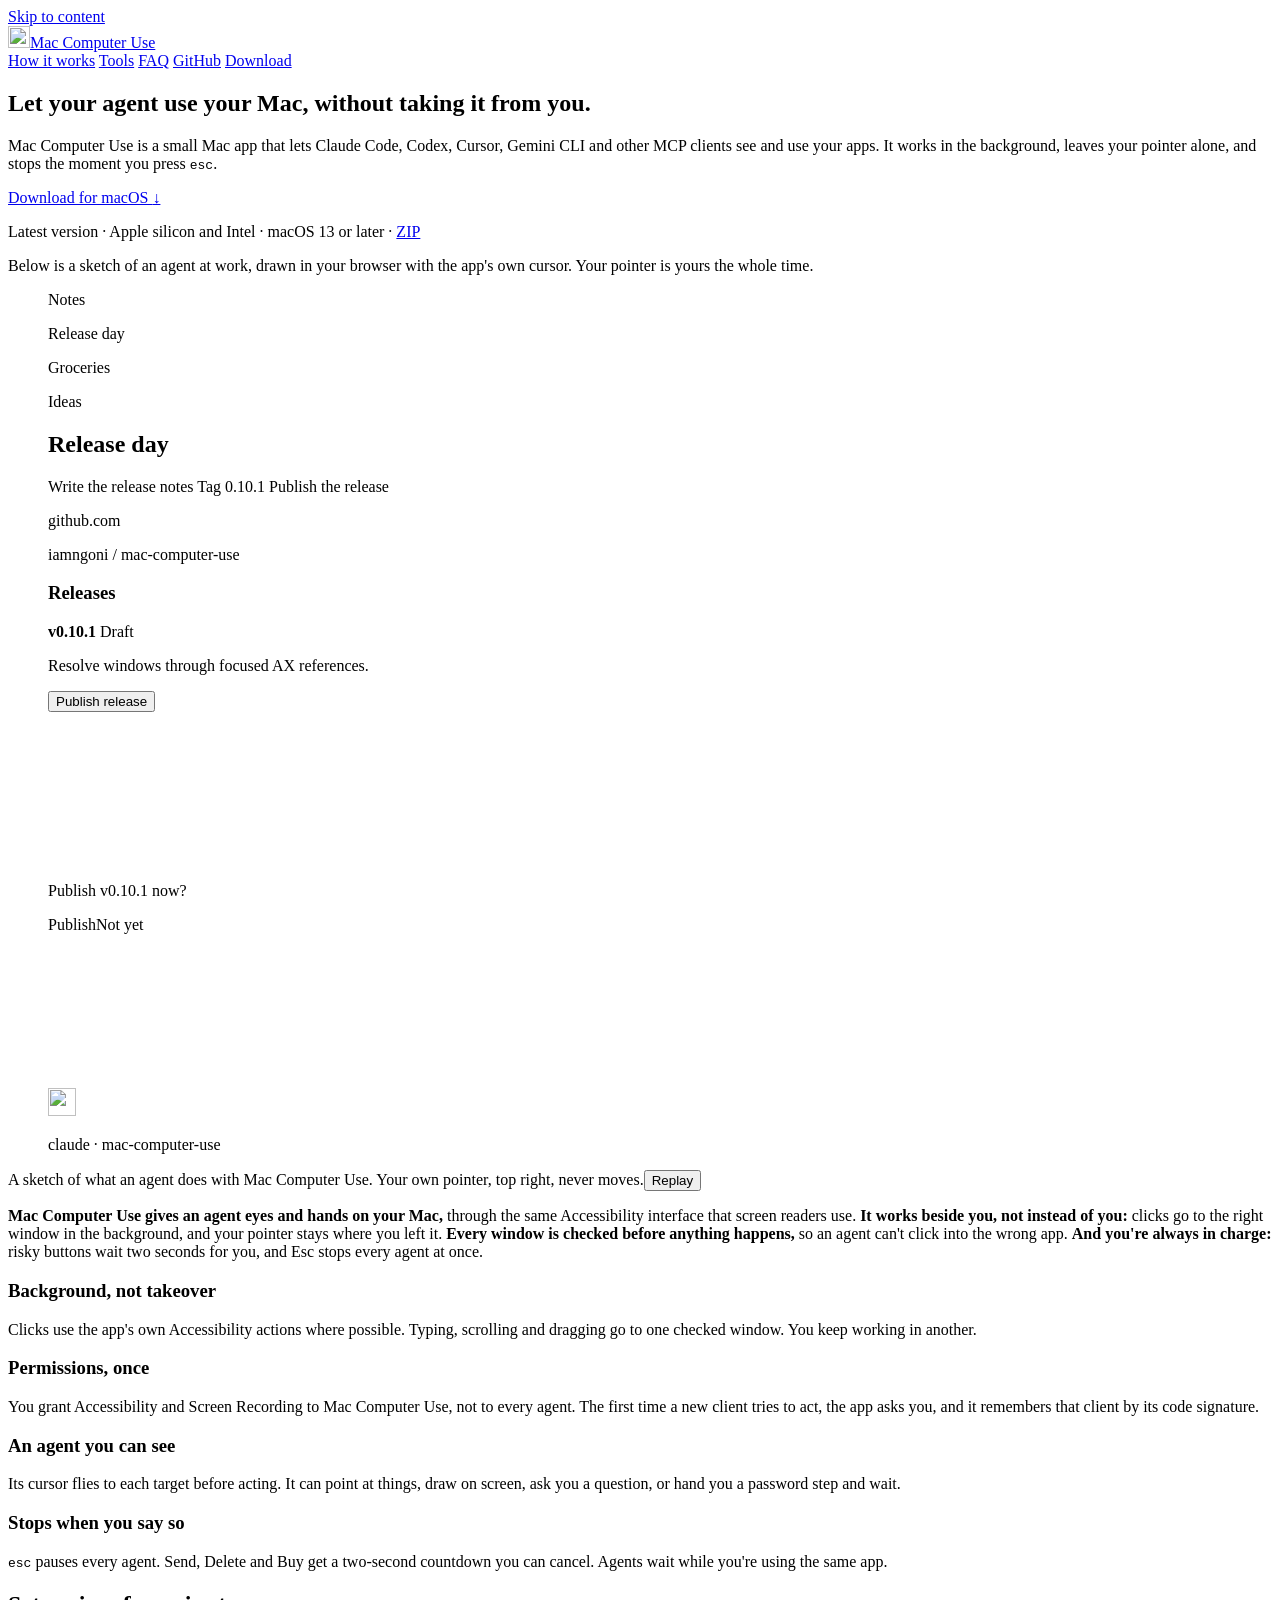
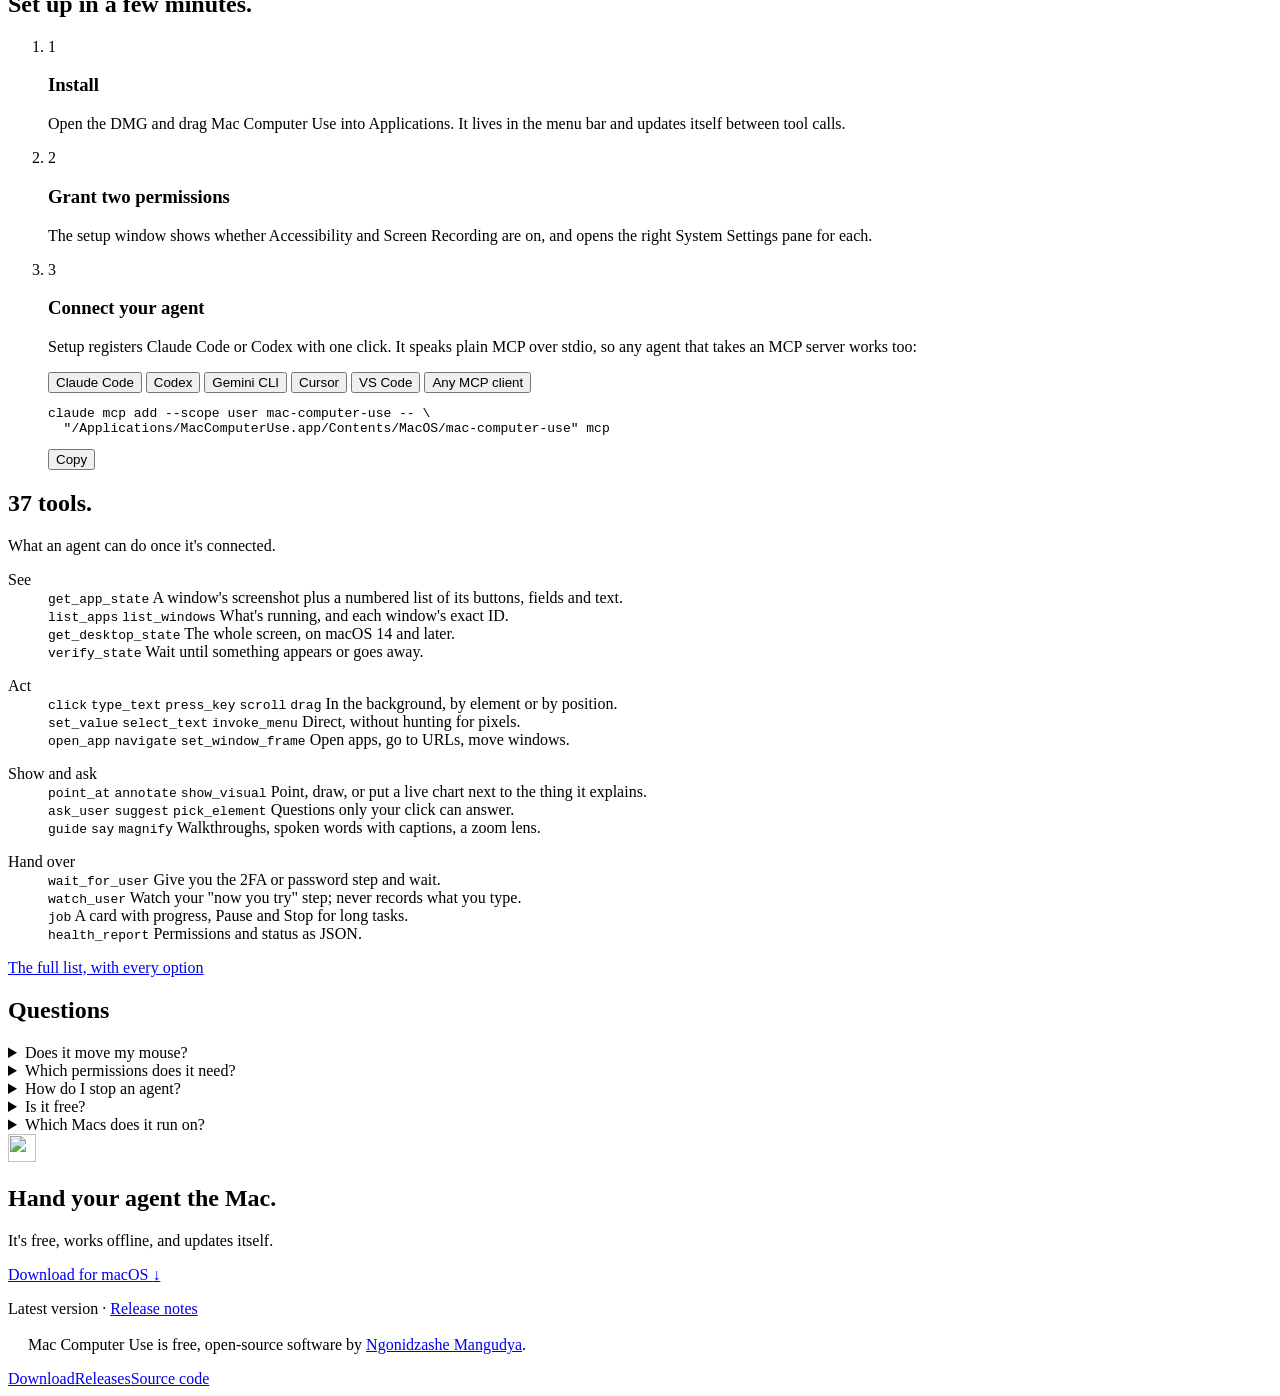
==== website/public/index.html @ 8c6a61af "feat: 🌐 Add mcu.iamngoni.dev website Static site on a Cloudflare Worker: /download redirects to the " ====
<!doctype html>
<html lang="en">
<head>
<meta charset="utf-8">
<meta name="viewport" content="width=device-width, initial-scale=1, viewport-fit=cover">
<title>Mac Computer Use — let AI agents use your Mac, safely</title>
<meta name="description" content="Mac Computer Use is a free, open-source macOS app that lets Claude Code, Codex, Cursor, Gemini CLI and other MCP clients see and use Mac apps in the background, without moving your pointer. Esc stops everything.">
<link rel="canonical" href="https://mcu.iamngoni.dev/">
<meta name="robots" content="index, follow, max-image-preview:large">
<meta name="author" content="Ngonidzashe Mangudya">
<meta name="color-scheme" content="light dark">
<meta name="theme-color" content="#f6f6f3" media="(prefers-color-scheme: light)">
<meta name="theme-color" content="#151618" media="(prefers-color-scheme: dark)">

<meta property="og:type" content="website">
<meta property="og:site_name" content="Mac Computer Use">
<meta property="og:url" content="https://mcu.iamngoni.dev/">
<meta property="og:title" content="Mac Computer Use">
<meta property="og:description" content="Let AI agents use your Mac without taking it from you. Free and open source.">
<meta property="og:image" content="https://mcu.iamngoni.dev/og.png">
<meta property="og:image:width" content="1200">
<meta property="og:image:height" content="630">
<meta property="og:image:alt" content="Mac Computer Use: the agent cursor working in a Mac window">
<meta name="twitter:card" content="summary_large_image">
<meta name="twitter:title" content="Mac Computer Use">
<meta name="twitter:description" content="Let AI agents use your Mac without taking it from you.">
<meta name="twitter:image" content="https://mcu.iamngoni.dev/og.png">

<link rel="icon" href="/favicon-32.png" sizes="32x32" type="image/png">
<link rel="apple-touch-icon" href="/apple-touch-icon.png">
<link rel="manifest" href="/site.webmanifest">
<link rel="preconnect" href="https://fonts.googleapis.com">
<link rel="preconnect" href="https://fonts.gstatic.com" crossorigin>
<link href="https://fonts.googleapis.com/css2?family=Instrument+Sans:wght@400..700&display=swap" rel="stylesheet">
<link rel="stylesheet" href="/styles.css">

<script type="application/ld+json">
{
  "@context": "https://schema.org",
  "@graph": [
    {
      "@type": "SoftwareApplication",
      "name": "Mac Computer Use",
      "url": "https://mcu.iamngoni.dev/",
      "downloadUrl": "https://mcu.iamngoni.dev/download",
      "applicationCategory": "DeveloperApplication",
      "operatingSystem": "macOS 13 or later",
      "description": "A native macOS app that lets AI agents see and use Mac apps over the Model Context Protocol (MCP).",
      "image": "https://mcu.iamngoni.dev/icon-512.png",
      "screenshot": "https://mcu.iamngoni.dev/og.png",
      "isAccessibleForFree": true,
      "offers": { "@type": "Offer", "price": "0", "priceCurrency": "USD" },
      "author": { "@type": "Person", "name": "Ngonidzashe Mangudya", "url": "https://github.com/iamngoni" },
      "codeRepository": "https://github.com/iamngoni/mac-computer-use"
    },
    {
      "@type": "FAQPage",
      "mainEntity": [
        { "@type": "Question", "name": "Does it move my mouse?", "acceptedAnswer": { "@type": "Answer", "text": "No. Clicks, scrolling and dragging go to a checked app and window without moving your pointer. The agent's cursor is drawn separately." } },
        { "@type": "Question", "name": "Which permissions does it need?", "acceptedAnswer": { "@type": "Answer", "text": "Accessibility and Screen Recording, granted once to Mac Computer Use. Claude Code, Codex, Cursor and other clients never need them; the app asks you once per client before it may act." } },
        { "@type": "Question", "name": "How do I stop an agent?", "acceptedAnswer": { "@type": "Answer", "text": "Press Esc. Every agent pauses until you resume from the menu bar. Quitting the app turns automation off." } },
        { "@type": "Question", "name": "Is it free?", "acceptedAnswer": { "@type": "Answer", "text": "Yes. It is open source with no account or login, and signed releases update themselves." } },
        { "@type": "Question", "name": "Which Macs does it run on?", "acceptedAnswer": { "@type": "Answer", "text": "macOS 13 Ventura or later, on Apple silicon and Intel. Whole-desktop capture needs macOS 14." } }
      ]
    }
  ]
}
</script>
</head>
<body>
<a class="skip" href="#main">Skip to content</a>

<header class="top page">
  <a class="brand" href="/"><img src="/icon-512.png" alt="" width="22" height="22">Mac Computer Use</a>
  <nav aria-label="Primary">
    <a href="#how">How it works</a>
    <a href="#tools">Tools</a>
    <a href="#faq">FAQ</a>
    <a href="https://github.com/iamngoni/mac-computer-use" rel="noopener">GitHub</a>
    <a href="/download" class="nav-dl">Download</a>
  </nav>
</header>

<main id="main">
  <section class="hero page">
    <div class="hero-text">
      <h1>Let your agent use your Mac, without taking it from&nbsp;you.</h1>
      <p class="lede">Mac Computer Use is a small Mac app that lets Claude Code, Codex, Cursor, Gemini CLI and other MCP clients see and use your apps. It works in the background, leaves your pointer alone, and stops the moment you press <kbd>esc</kbd>.</p>
      <div class="dl">
        <a class="btn" href="/download">Download for macOS <span aria-hidden="true">↓</span></a>
        <p class="dl-meta"><span data-version>Latest version</span> · Apple silicon and Intel · macOS 13 or later<span data-size></span> · <a class="ink" href="/download/zip">ZIP</a></p>
      </div>
    </div>
    <p class="aside">Below is a sketch of an agent at work, drawn in your browser with the app's own cursor. Your pointer is yours the whole time.</p>
  </section>

  <section class="page" aria-label="Demo">
    <figure class="sketch" id="sketch">
      <div class="desk" id="desk">
        <div class="win notes" id="notes">
          <div class="bar"><i></i><i></i><i></i><span>Notes</span></div>
          <div class="notes-in">
            <aside>
              <p class="sel">Release day</p>
              <p>Groceries</p>
              <p>Ideas</p>
            </aside>
            <article>
              <h2>Release day</h2>
              <label class="task"><span class="box" id="t1"></span>Write the release notes</label>
              <label class="task"><span class="box" id="t2"></span>Tag 0.10.1</label>
              <label class="task"><span class="box" id="t3"></span>Publish the release</label>
              <p class="typed"><span id="typed"></span><i class="caret"></i></p>
            </article>
          </div>
        </div>
        <div class="win web" id="web">
          <div class="bar"><i></i><i></i><i></i><span class="url" id="url">github.com</span></div>
          <div class="web-in">
            <p class="crumbs">iamngoni / mac-computer-use</p>
            <h3>Releases</h3>
            <div class="rel">
              <p><b>v0.10.1</b> <span class="draft" id="draft">Draft</span></p>
              <p class="muted">Resolve windows through focused AX references.</p>
              <button type="button" class="publish" id="publish" tabindex="-1">Publish release</button>
            </div>
          </div>
        </div>
        <svg class="ink-layer" id="inkLayer" aria-hidden="true"><path id="inkPath"/></svg>
        <div class="bubble" id="bubble"></div>
        <div class="ask" id="ask"><p>Publish v0.10.1 now?</p><div><span class="chip yes" id="askYes">Publish</span><span class="chip">Not yet</span></div></div>
        <div class="you" id="you" aria-hidden="true"></div>
        <canvas class="trail" id="trail" aria-hidden="true"></canvas>
        <div class="ring" id="ring"></div>
        <img class="agent" id="agent" src="/cursor.png" alt="" width="28" height="28">
      </div>
      <div class="log" aria-hidden="true">
        <p class="log-head">claude · mac-computer-use</p>
        <ol id="log"></ol>
      </div>
    </figure>
    <figcaption class="cap"><span>A sketch of what an agent does with Mac Computer Use. Your own pointer, top right, never moves.</span><button type="button" class="replay" id="replay">Replay</button></figcaption>
  </section>

  <section class="page statement">
    <p><b>Mac Computer Use gives an agent eyes and hands on your Mac,</b> through the same Accessibility interface that screen readers use. <b>It works beside you, not instead of you:</b> clicks go to the right window in the background, and your pointer stays where you left it. <b>Every window is checked before anything happens,</b> so an agent can't click into the wrong app. <b>And you're always in charge:</b> risky buttons wait two seconds for you, and Esc stops every agent at once.</p>
  </section>

  <section class="page points" id="how">
    <article>
      <h3>Background, not takeover</h3>
      <p>Clicks use the app's own Accessibility actions where possible. Typing, scrolling and dragging go to one checked window. You keep working in another.</p>
    </article>
    <article>
      <h3>Permissions, once</h3>
      <p>You grant Accessibility and Screen Recording to Mac Computer Use, not to every agent. The first time a new client tries to act, the app asks you, and it remembers that client by its code signature.</p>
    </article>
    <article>
      <h3>An agent you can see</h3>
      <p>Its cursor flies to each target before acting. It can point at things, draw on screen, ask you a question, or hand you a password step and wait.</p>
    </article>
    <article>
      <h3>Stops when you say so</h3>
      <p><kbd>esc</kbd> pauses every agent. Send, Delete and Buy get a two-second countdown you can cancel. Agents wait while you're using the same app.</p>
    </article>
  </section>

  <section class="page setup">
    <h2>Set up in a few minutes.</h2>
    <ol class="steps">
      <li><span class="n">1</span><div><h3>Install</h3><p>Open the DMG and drag Mac Computer Use into Applications. It lives in the menu bar and updates itself between tool calls.</p></div></li>
      <li><span class="n">2</span><div><h3>Grant two permissions</h3><p>The setup window shows whether Accessibility and Screen Recording are on, and opens the right System Settings pane for each.</p></div></li>
      <li><span class="n">3</span><div><h3>Connect your agent</h3><p>Setup registers Claude Code or Codex with one click. It speaks plain MCP over stdio, so any agent that takes an MCP server works too:</p>
        <div class="agents" role="tablist" aria-label="Agent">
        <button type="button" role="tab" id="tab-claude" aria-controls="pane-claude" aria-selected="true">Claude Code</button>
        <button type="button" role="tab" id="tab-codex" aria-controls="pane-codex" aria-selected="false" tabindex="-1">Codex</button>
        <button type="button" role="tab" id="tab-gemini" aria-controls="pane-gemini" aria-selected="false" tabindex="-1">Gemini CLI</button>
        <button type="button" role="tab" id="tab-cursor" aria-controls="pane-cursor" aria-selected="false" tabindex="-1">Cursor</button>
        <button type="button" role="tab" id="tab-vscode" aria-controls="pane-vscode" aria-selected="false" tabindex="-1">VS Code</button>
        <button type="button" role="tab" id="tab-other" aria-controls="pane-other" aria-selected="false" tabindex="-1">Any MCP client</button>
        </div>
        <div class="pane" role="tabpanel" id="pane-claude" aria-labelledby="tab-claude"><div class="code"><pre><code>claude mcp add --scope user mac-computer-use -- \
  "/Applications/MacComputerUse.app/Contents/MacOS/mac-computer-use" mcp</code></pre><button type="button" class="copy" data-copy="claude mcp add --scope user mac-computer-use -- &quot;/Applications/MacComputerUse.app/Contents/MacOS/mac-computer-use&quot; mcp">Copy</button></div></div>
        <div class="pane" role="tabpanel" id="pane-codex" aria-labelledby="tab-codex" hidden><div class="code"><pre><code>codex mcp add mac-computer-use -- \
  "/Applications/MacComputerUse.app/Contents/MacOS/mac-computer-use" mcp</code></pre><button type="button" class="copy" data-copy="codex mcp add mac-computer-use -- &quot;/Applications/MacComputerUse.app/Contents/MacOS/mac-computer-use&quot; mcp">Copy</button></div></div>
        <div class="pane" role="tabpanel" id="pane-gemini" aria-labelledby="tab-gemini" hidden><div class="code"><pre><code>gemini mcp add --scope user mac-computer-use \
  "/Applications/MacComputerUse.app/Contents/MacOS/mac-computer-use" mcp</code></pre><button type="button" class="copy" data-copy="gemini mcp add --scope user mac-computer-use &quot;/Applications/MacComputerUse.app/Contents/MacOS/mac-computer-use&quot; mcp">Copy</button></div></div>
        <div class="pane" role="tabpanel" id="pane-cursor" aria-labelledby="tab-cursor" hidden><p class="pane-note">Add to <code>~/.cursor/mcp.json</code>, then turn it on under Settings → MCP.</p><div class="code"><pre><code>{
  "mcpServers": {
    "mac-computer-use": {
      "command": "/Applications/MacComputerUse.app/Contents/MacOS/mac-computer-use",
      "args": ["mcp"]
    }
  }
}</code></pre><button type="button" class="copy" data-copy="{
  &quot;mcpServers&quot;: {
    &quot;mac-computer-use&quot;: {
      &quot;command&quot;: &quot;/Applications/MacComputerUse.app/Contents/MacOS/mac-computer-use&quot;,
      &quot;args&quot;: [&quot;mcp&quot;]
    }
  }
}">Copy</button></div></div>
        <div class="pane" role="tabpanel" id="pane-vscode" aria-labelledby="tab-vscode" hidden><p class="pane-note">Then use it from Copilot Chat in agent mode.</p><div class="code"><pre><code>code --add-mcp '{"name":"mac-computer-use","command":"/Applications/MacComputerUse.app/Contents/MacOS/mac-computer-use","args":["mcp"]}'</code></pre><button type="button" class="copy" data-copy="code --add-mcp &#x27;{&quot;name&quot;:&quot;mac-computer-use&quot;,&quot;command&quot;:&quot;/Applications/MacComputerUse.app/Contents/MacOS/mac-computer-use&quot;,&quot;args&quot;:[&quot;mcp&quot;]}&#x27;">Copy</button></div></div>
        <div class="pane" role="tabpanel" id="pane-other" aria-labelledby="tab-other" hidden><p class="pane-note">Claude Desktop, Windsurf, Zed, Cline and other clients take this stdio server config.</p><div class="code"><pre><code>{
  "mcpServers": {
    "mac-computer-use": {
      "command": "/Applications/MacComputerUse.app/Contents/MacOS/mac-computer-use",
      "args": ["mcp"]
    }
  }
}</code></pre><button type="button" class="copy" data-copy="{
  &quot;mcpServers&quot;: {
    &quot;mac-computer-use&quot;: {
      &quot;command&quot;: &quot;/Applications/MacComputerUse.app/Contents/MacOS/mac-computer-use&quot;,
      &quot;args&quot;: [&quot;mcp&quot;]
    }
  }
}">Copy</button></div></div>
      </div></li>
    </ol>
  </section>

  <section class="page tools" id="tools">
    <h2>37 tools.</h2>
    <p class="sub">What an agent can do once it's connected.</p>
    <div class="tool-cols">
      <dl>
        <dt>See</dt>
        <dd><code>get_app_state</code> A window's screenshot plus a numbered list of its buttons, fields and text.</dd>
        <dd><code>list_apps</code> <code>list_windows</code> What's running, and each window's exact ID.</dd>
        <dd><code>get_desktop_state</code> The whole screen, on macOS 14 and later.</dd>
        <dd><code>verify_state</code> Wait until something appears or goes away.</dd>
      </dl>
      <dl>
        <dt>Act</dt>
        <dd><code>click</code> <code>type_text</code> <code>press_key</code> <code>scroll</code> <code>drag</code> In the background, by element or by position.</dd>
        <dd><code>set_value</code> <code>select_text</code> <code>invoke_menu</code> Direct, without hunting for pixels.</dd>
        <dd><code>open_app</code> <code>navigate</code> <code>set_window_frame</code> Open apps, go to URLs, move windows.</dd>
      </dl>
      <dl>
        <dt>Show and ask</dt>
        <dd><code>point_at</code> <code>annotate</code> <code>show_visual</code> Point, draw, or put a live chart next to the thing it explains.</dd>
        <dd><code>ask_user</code> <code>suggest</code> <code>pick_element</code> Questions only your click can answer.</dd>
        <dd><code>guide</code> <code>say</code> <code>magnify</code> Walkthroughs, spoken words with captions, a zoom lens.</dd>
      </dl>
      <dl>
        <dt>Hand over</dt>
        <dd><code>wait_for_user</code> Give you the 2FA or password step and wait.</dd>
        <dd><code>watch_user</code> Watch your "now you try" step; never records what you type.</dd>
        <dd><code>job</code> A card with progress, Pause and Stop for long tasks.</dd>
        <dd><code>health_report</code> Permissions and status as JSON.</dd>
      </dl>
    </div>
    <p class="sub"><a class="ink" href="https://github.com/iamngoni/mac-computer-use#tools" rel="noopener">The full list, with every option</a></p>
  </section>

  <section class="page faq" id="faq">
    <h2>Questions</h2>
    <details><summary>Does it move my mouse?</summary><p>No. Clicks, scrolling and dragging go to a checked app and window without moving your pointer. The agent's cursor is drawn separately. Agents can control the whole desktop only when they ask for it explicitly with <code>allow_global_input</code>.</p></details>
    <details><summary>Which permissions does it need?</summary><p>Accessibility and Screen Recording, granted once to Mac Computer Use. Claude Code, Codex, Cursor and other clients never need them. The app asks you once per client before it may act.</p></details>
    <details><summary>How do I stop an agent?</summary><p>Press <kbd>esc</kbd>. Every agent pauses until you resume from the menu bar, and the interrupted action reports that you stopped it. Quitting the app turns automation off.</p></details>
    <details><summary>Is it free?</summary><p>Yes. It's open source, needs no account, and signed releases update themselves.</p></details>
    <details><summary>Which Macs does it run on?</summary><p>macOS 13 Ventura or later, on Apple silicon and Intel. Whole-desktop capture needs macOS 14.</p></details>
  </section>

  <section class="page end">
    <img src="/cursor.png" alt="" width="28" height="28">
    <h2>Hand your agent the Mac.</h2>
    <p>It's free, works offline, and updates itself.</p>
    <div class="dl">
      <a class="btn" href="/download">Download for macOS <span aria-hidden="true">↓</span></a>
      <p class="dl-meta"><span data-version>Latest version</span> · <a class="ink" data-notes href="https://github.com/iamngoni/mac-computer-use/releases">Release notes</a></p>
    </div>
  </section>
</main>

<footer class="foot page">
  <p><img src="/icon-512.png" alt="" width="16" height="16"> Mac Computer Use is free, open-source software by <a class="ink" href="https://github.com/iamngoni" rel="noopener">Ngonidzashe Mangudya</a>.</p>
  <nav aria-label="Footer"><a href="/download">Download</a><a href="https://github.com/iamngoni/mac-computer-use/releases" rel="noopener">Releases</a><a href="https://github.com/iamngoni/mac-computer-use" rel="noopener">Source code</a></nav>
</footer>

<script src="/app.js" defer></script>
</body>
</html>
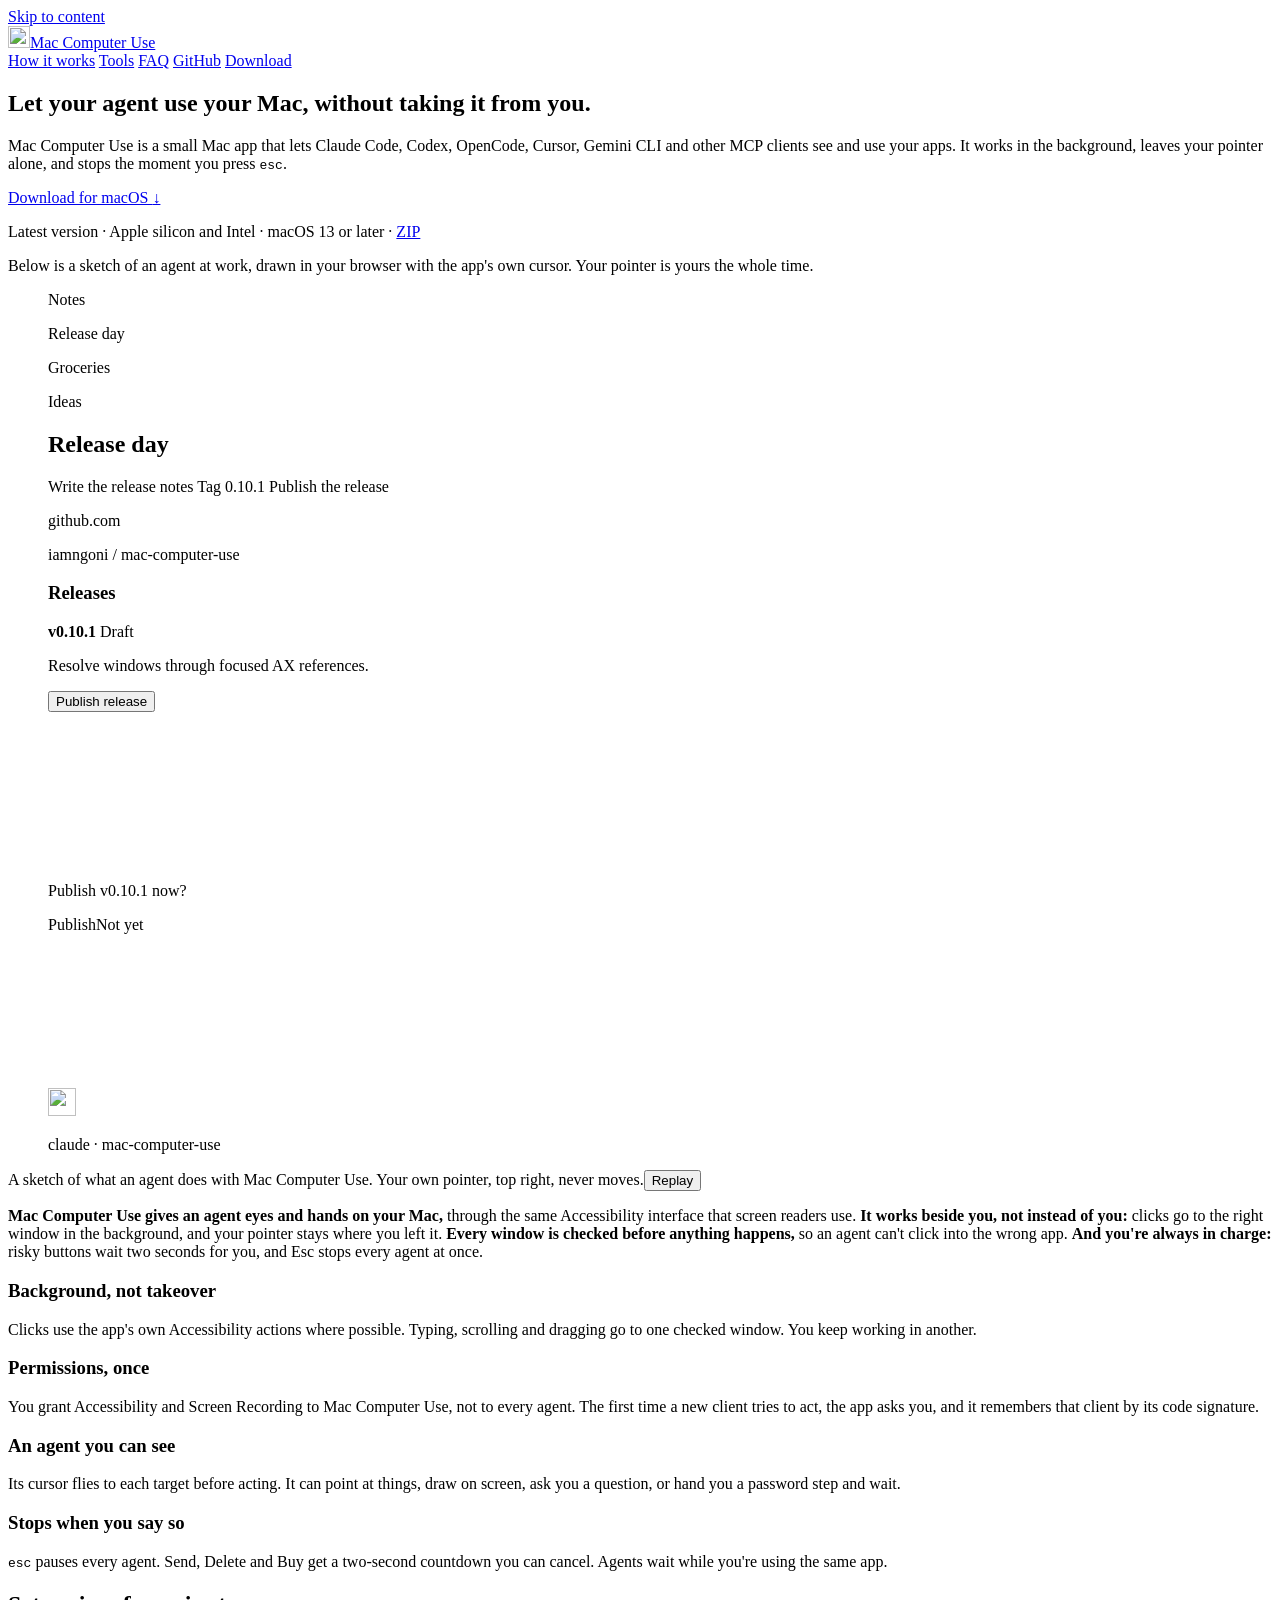
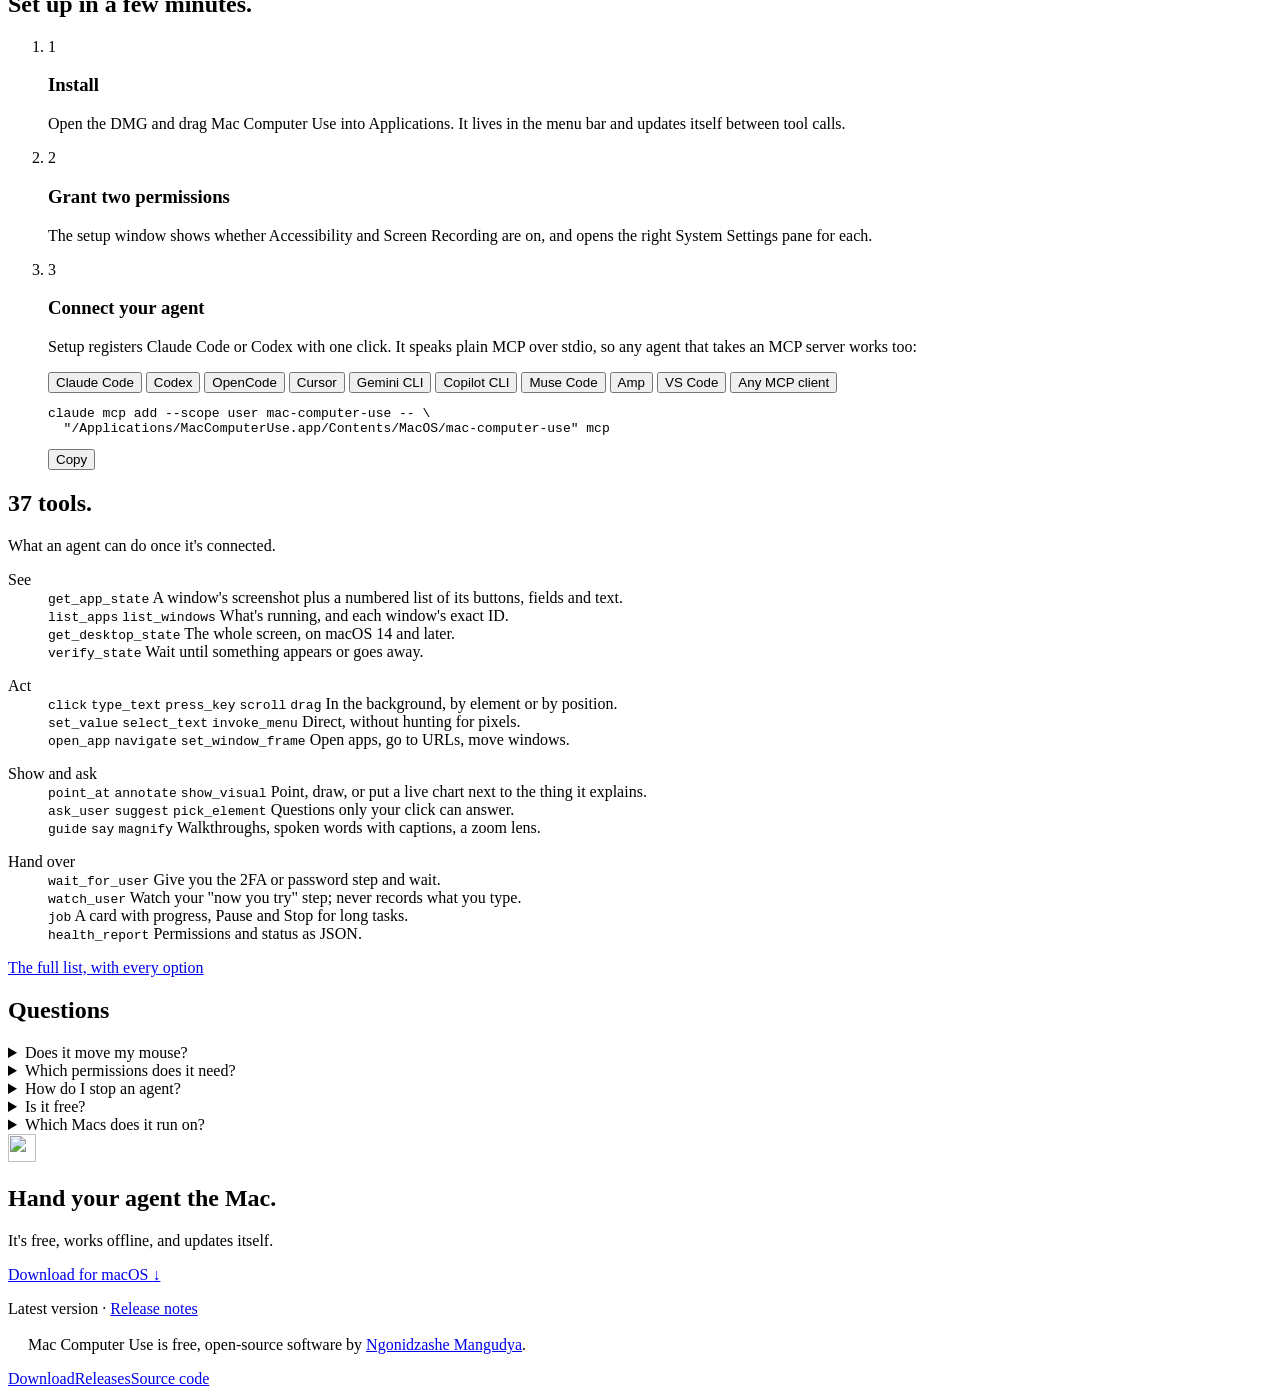
==== commit d5d1eee3: "feat: 🤖 Add OpenCode, Muse Code, Copilot CLI and Amp install tabs" ====
--- a/website/public/index.html
+++ b/website/public/index.html
@@ -4,7 +4,7 @@
 <meta charset="utf-8">
 <meta name="viewport" content="width=device-width, initial-scale=1, viewport-fit=cover">
 <title>Mac Computer Use — let AI agents use your Mac, safely</title>
-<meta name="description" content="Mac Computer Use is a free, open-source macOS app that lets Claude Code, Codex, Cursor, Gemini CLI and other MCP clients see and use Mac apps in the background, without moving your pointer. Esc stops everything.">
+<meta name="description" content="Mac Computer Use is a free, open-source macOS app that lets Claude Code, Codex, OpenCode, Cursor, Gemini CLI and other MCP clients see and use Mac apps in the background, without moving your pointer. Esc stops everything.">
 <link rel="canonical" href="https://mcu.iamngoni.dev/">
 <meta name="robots" content="index, follow, max-image-preview:large">
 <meta name="author" content="Ngonidzashe Mangudya">
@@ -85,7 +85,7 @@
   <section class="hero page">
     <div class="hero-text">
       <h1>Let your agent use your Mac, without taking it from&nbsp;you.</h1>
-      <p class="lede">Mac Computer Use is a small Mac app that lets Claude Code, Codex, Cursor, Gemini CLI and other MCP clients see and use your apps. It works in the background, leaves your pointer alone, and stops the moment you press <kbd>esc</kbd>.</p>
+      <p class="lede">Mac Computer Use is a small Mac app that lets Claude Code, Codex, OpenCode, Cursor, Gemini CLI and other MCP clients see and use your apps. It works in the background, leaves your pointer alone, and stops the moment you press <kbd>esc</kbd>.</p>
       <div class="dl">
         <a class="btn" href="/download">Download for macOS <span aria-hidden="true">↓</span></a>
         <p class="dl-meta"><span data-version>Latest version</span> · Apple silicon and Intel · macOS 13 or later<span data-size></span> · <a class="ink" href="/download/zip">ZIP</a></p>
@@ -174,8 +174,12 @@
         <div class="agents" role="tablist" aria-label="Agent">
         <button type="button" role="tab" id="tab-claude" aria-controls="pane-claude" aria-selected="true">Claude Code</button>
         <button type="button" role="tab" id="tab-codex" aria-controls="pane-codex" aria-selected="false" tabindex="-1">Codex</button>
+        <button type="button" role="tab" id="tab-opencode" aria-controls="pane-opencode" aria-selected="false" tabindex="-1">OpenCode</button>
+        <button type="button" role="tab" id="tab-cursor" aria-controls="pane-cursor" aria-selected="false" tabindex="-1">Cursor</button>
         <button type="button" role="tab" id="tab-gemini" aria-controls="pane-gemini" aria-selected="false" tabindex="-1">Gemini CLI</button>
-        <button type="button" role="tab" id="tab-cursor" aria-controls="pane-cursor" aria-selected="false" tabindex="-1">Cursor</button>
+        <button type="button" role="tab" id="tab-copilot" aria-controls="pane-copilot" aria-selected="false" tabindex="-1">Copilot CLI</button>
+        <button type="button" role="tab" id="tab-muse" aria-controls="pane-muse" aria-selected="false" tabindex="-1">Muse Code</button>
+        <button type="button" role="tab" id="tab-amp" aria-controls="pane-amp" aria-selected="false" tabindex="-1">Amp</button>
         <button type="button" role="tab" id="tab-vscode" aria-controls="pane-vscode" aria-selected="false" tabindex="-1">VS Code</button>
         <button type="button" role="tab" id="tab-other" aria-controls="pane-other" aria-selected="false" tabindex="-1">Any MCP client</button>
         </div>
@@ -183,8 +187,25 @@
   "/Applications/MacComputerUse.app/Contents/MacOS/mac-computer-use" mcp</code></pre><button type="button" class="copy" data-copy="claude mcp add --scope user mac-computer-use -- &quot;/Applications/MacComputerUse.app/Contents/MacOS/mac-computer-use&quot; mcp">Copy</button></div></div>
         <div class="pane" role="tabpanel" id="pane-codex" aria-labelledby="tab-codex" hidden><div class="code"><pre><code>codex mcp add mac-computer-use -- \
   "/Applications/MacComputerUse.app/Contents/MacOS/mac-computer-use" mcp</code></pre><button type="button" class="copy" data-copy="codex mcp add mac-computer-use -- &quot;/Applications/MacComputerUse.app/Contents/MacOS/mac-computer-use&quot; mcp">Copy</button></div></div>
-        <div class="pane" role="tabpanel" id="pane-gemini" aria-labelledby="tab-gemini" hidden><div class="code"><pre><code>gemini mcp add --scope user mac-computer-use \
-  "/Applications/MacComputerUse.app/Contents/MacOS/mac-computer-use" mcp</code></pre><button type="button" class="copy" data-copy="gemini mcp add --scope user mac-computer-use &quot;/Applications/MacComputerUse.app/Contents/MacOS/mac-computer-use&quot; mcp">Copy</button></div></div>
+        <div class="pane" role="tabpanel" id="pane-opencode" aria-labelledby="tab-opencode" hidden><p class="pane-note">Add to <code>~/.config/opencode/opencode.json</code>, or run <code>opencode mcp add</code> and pick a local server.</p><div class="code"><pre><code>{
+  "$schema": "https://opencode.ai/config.json",
+  "mcp": {
+    "mac-computer-use": {
+      "type": "local",
+      "command": ["/Applications/MacComputerUse.app/Contents/MacOS/mac-computer-use", "mcp"],
+      "enabled": true
+    }
+  }
+}</code></pre><button type="button" class="copy" data-copy="{
+  &quot;$schema&quot;: &quot;https://opencode.ai/config.json&quot;,
+  &quot;mcp&quot;: {
+    &quot;mac-computer-use&quot;: {
+      &quot;type&quot;: &quot;local&quot;,
+      &quot;command&quot;: [&quot;/Applications/MacComputerUse.app/Contents/MacOS/mac-computer-use&quot;, &quot;mcp&quot;],
+      &quot;enabled&quot;: true
+    }
+  }
+}">Copy</button></div></div>
         <div class="pane" role="tabpanel" id="pane-cursor" aria-labelledby="tab-cursor" hidden><p class="pane-note">Add to <code>~/.cursor/mcp.json</code>, then turn it on under Settings → MCP.</p><div class="code"><pre><code>{
   "mcpServers": {
     "mac-computer-use": {
@@ -200,8 +221,16 @@
     }
   }
 }">Copy</button></div></div>
+        <div class="pane" role="tabpanel" id="pane-gemini" aria-labelledby="tab-gemini" hidden><div class="code"><pre><code>gemini mcp add --scope user mac-computer-use \
+  "/Applications/MacComputerUse.app/Contents/MacOS/mac-computer-use" mcp</code></pre><button type="button" class="copy" data-copy="gemini mcp add --scope user mac-computer-use &quot;/Applications/MacComputerUse.app/Contents/MacOS/mac-computer-use&quot; mcp">Copy</button></div></div>
+        <div class="pane" role="tabpanel" id="pane-copilot" aria-labelledby="tab-copilot" hidden><div class="code"><pre><code>copilot mcp add mac-computer-use -- \
+  "/Applications/MacComputerUse.app/Contents/MacOS/mac-computer-use" mcp</code></pre><button type="button" class="copy" data-copy="copilot mcp add mac-computer-use -- &quot;/Applications/MacComputerUse.app/Contents/MacOS/mac-computer-use&quot; mcp">Copy</button></div></div>
+        <div class="pane" role="tabpanel" id="pane-muse" aria-labelledby="tab-muse" hidden><div class="code"><pre><code>muse mcp add mac-computer-use --user -- \
+  "/Applications/MacComputerUse.app/Contents/MacOS/mac-computer-use" mcp</code></pre><button type="button" class="copy" data-copy="muse mcp add mac-computer-use --user -- &quot;/Applications/MacComputerUse.app/Contents/MacOS/mac-computer-use&quot; mcp">Copy</button></div></div>
+        <div class="pane" role="tabpanel" id="pane-amp" aria-labelledby="tab-amp" hidden><div class="code"><pre><code>amp mcp add mac-computer-use -- \
+  "/Applications/MacComputerUse.app/Contents/MacOS/mac-computer-use" mcp</code></pre><button type="button" class="copy" data-copy="amp mcp add mac-computer-use -- &quot;/Applications/MacComputerUse.app/Contents/MacOS/mac-computer-use&quot; mcp">Copy</button></div></div>
         <div class="pane" role="tabpanel" id="pane-vscode" aria-labelledby="tab-vscode" hidden><p class="pane-note">Then use it from Copilot Chat in agent mode.</p><div class="code"><pre><code>code --add-mcp '{"name":"mac-computer-use","command":"/Applications/MacComputerUse.app/Contents/MacOS/mac-computer-use","args":["mcp"]}'</code></pre><button type="button" class="copy" data-copy="code --add-mcp &#x27;{&quot;name&quot;:&quot;mac-computer-use&quot;,&quot;command&quot;:&quot;/Applications/MacComputerUse.app/Contents/MacOS/mac-computer-use&quot;,&quot;args&quot;:[&quot;mcp&quot;]}&#x27;">Copy</button></div></div>
-        <div class="pane" role="tabpanel" id="pane-other" aria-labelledby="tab-other" hidden><p class="pane-note">Claude Desktop, Windsurf, Zed, Cline and other clients take this stdio server config.</p><div class="code"><pre><code>{
+        <div class="pane" role="tabpanel" id="pane-other" aria-labelledby="tab-other" hidden><p class="pane-note">Claude Desktop, Windsurf, Zed, Cline, Kiro, Goose and other clients take this stdio server config.</p><div class="code"><pre><code>{
   "mcpServers": {
     "mac-computer-use": {
       "command": "/Applications/MacComputerUse.app/Contents/MacOS/mac-computer-use",
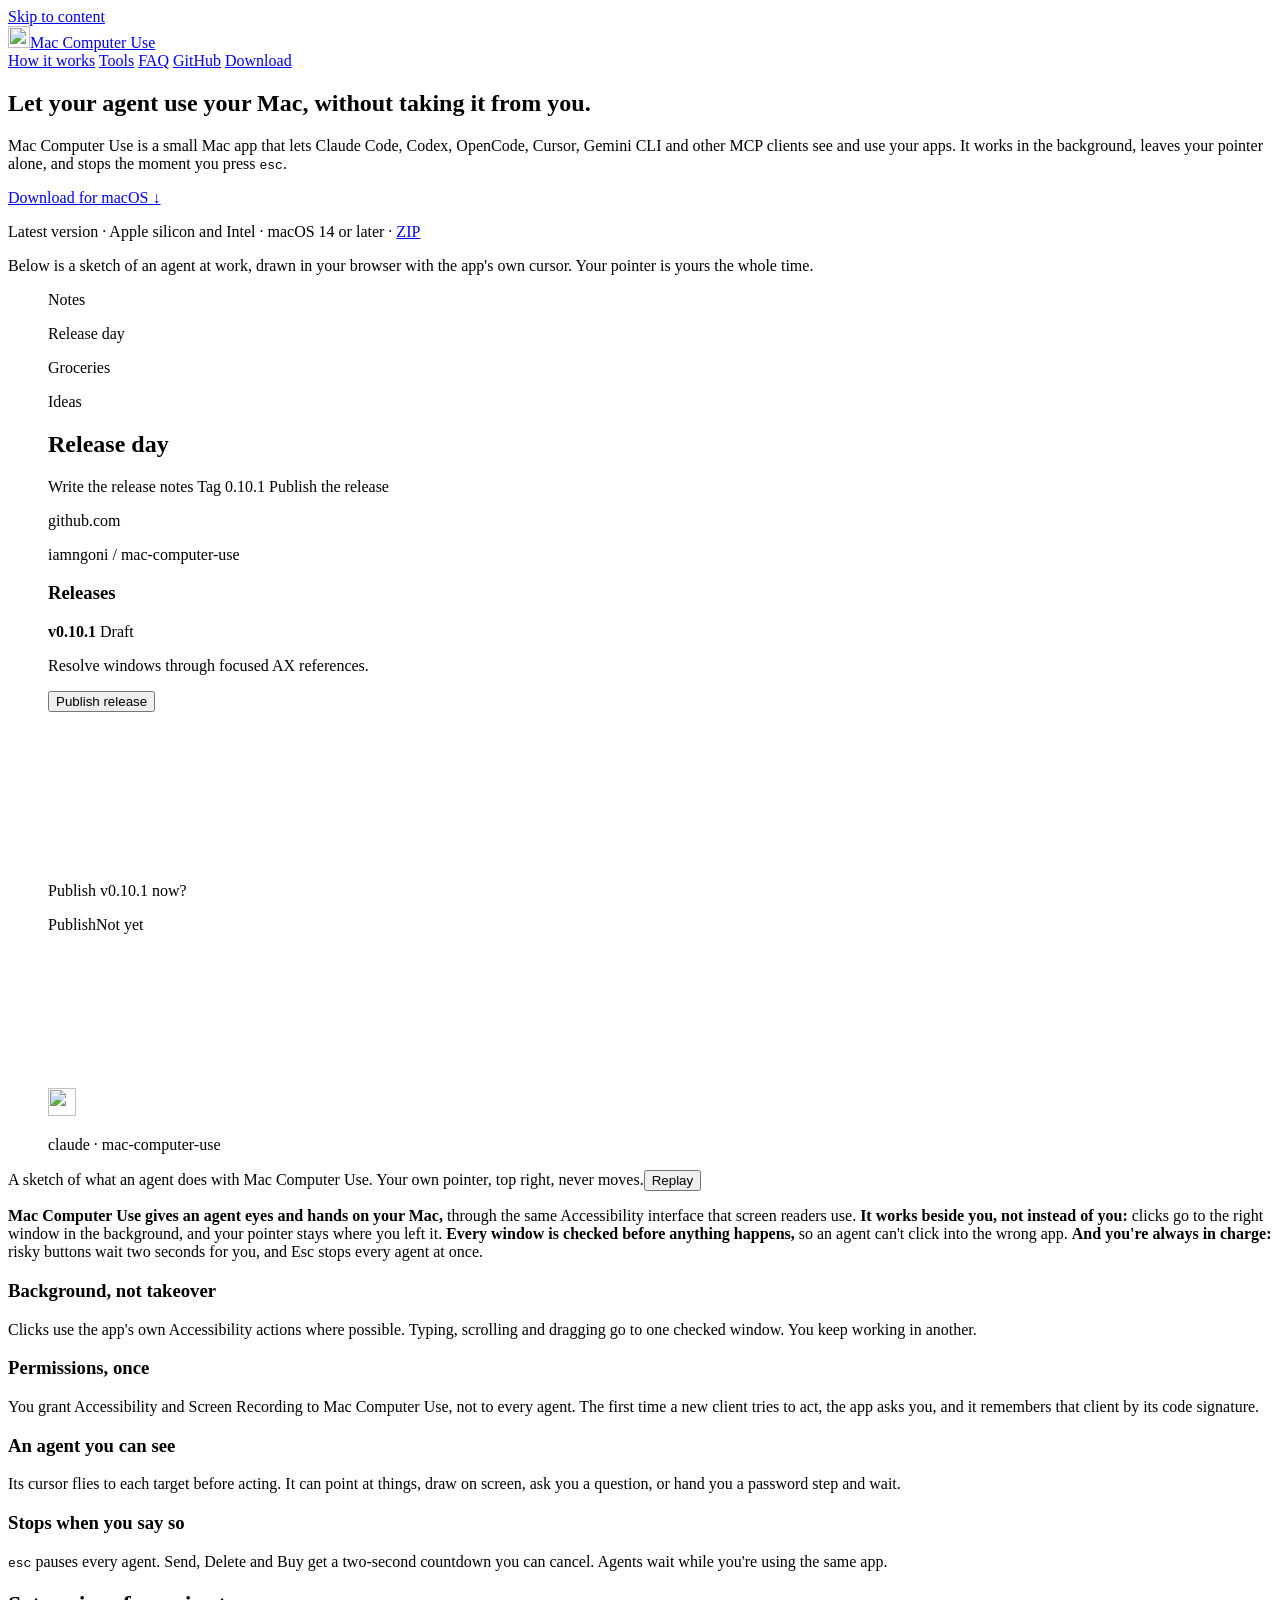
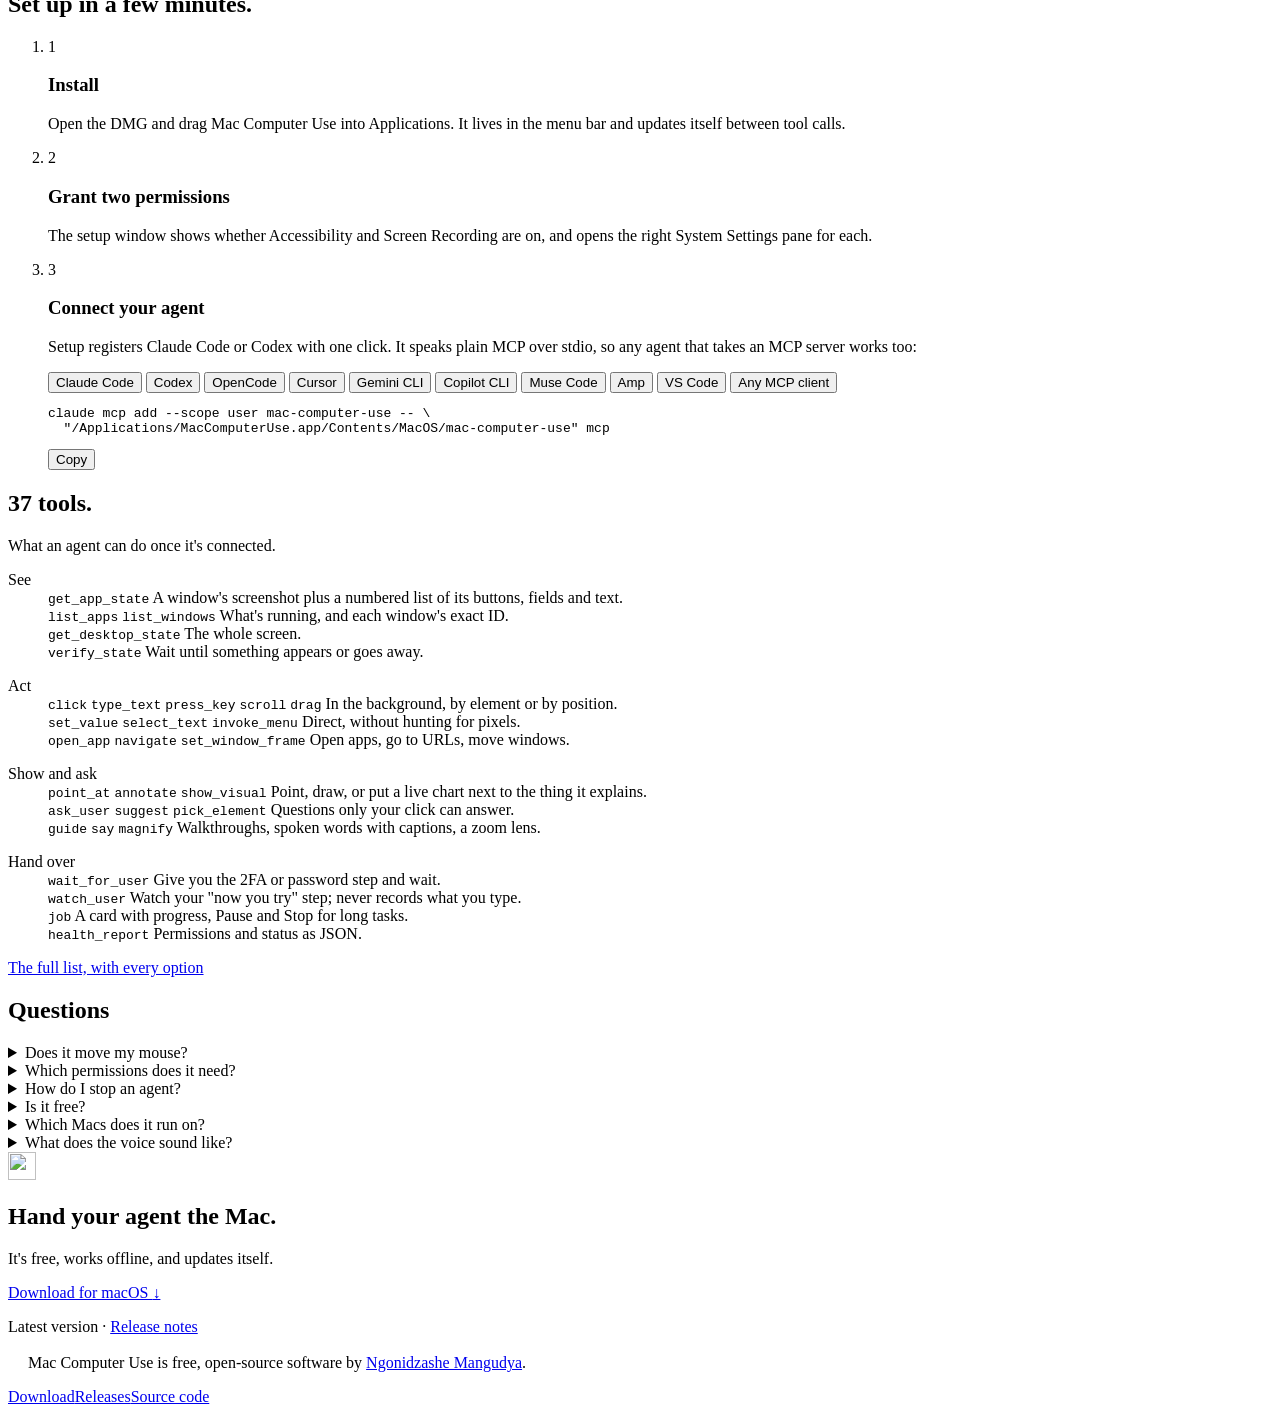
==== commit 66934953: "docs: 📝 Say macOS 14 and describe voice choices on the site" ====
--- a/website/public/index.html
+++ b/website/public/index.html
@@ -44,7 +44,7 @@
       "url": "https://mcu.iamngoni.dev/",
       "downloadUrl": "https://mcu.iamngoni.dev/download",
       "applicationCategory": "DeveloperApplication",
-      "operatingSystem": "macOS 13 or later",
+      "operatingSystem": "macOS 14 or later",
       "description": "A native macOS app that lets AI agents see and use Mac apps over the Model Context Protocol (MCP).",
       "image": "https://mcu.iamngoni.dev/icon-512.png",
       "screenshot": "https://mcu.iamngoni.dev/og.png",
@@ -60,7 +60,7 @@
         { "@type": "Question", "name": "Which permissions does it need?", "acceptedAnswer": { "@type": "Answer", "text": "Accessibility and Screen Recording, granted once to Mac Computer Use. Claude Code, Codex, Cursor and other clients never need them; the app asks you once per client before it may act." } },
         { "@type": "Question", "name": "How do I stop an agent?", "acceptedAnswer": { "@type": "Answer", "text": "Press Esc. Every agent pauses until you resume from the menu bar. Quitting the app turns automation off." } },
         { "@type": "Question", "name": "Is it free?", "acceptedAnswer": { "@type": "Answer", "text": "Yes. It is open source with no account or login, and signed releases update themselves." } },
-        { "@type": "Question", "name": "Which Macs does it run on?", "acceptedAnswer": { "@type": "Answer", "text": "macOS 13 Ventura or later, on Apple silicon and Intel. Whole-desktop capture needs macOS 14." } }
+        { "@type": "Question", "name": "Which Macs does it run on?", "acceptedAnswer": { "@type": "Answer", "text": "macOS 14 Sonoma or later, on Apple silicon and Intel." } }
       ]
     }
   ]
@@ -88,7 +88,7 @@
       <p class="lede">Mac Computer Use is a small Mac app that lets Claude Code, Codex, OpenCode, Cursor, Gemini CLI and other MCP clients see and use your apps. It works in the background, leaves your pointer alone, and stops the moment you press <kbd>esc</kbd>.</p>
       <div class="dl">
         <a class="btn" href="/download">Download for macOS <span aria-hidden="true">↓</span></a>
-        <p class="dl-meta"><span data-version>Latest version</span> · Apple silicon and Intel · macOS 13 or later<span data-size></span> · <a class="ink" href="/download/zip">ZIP</a></p>
+        <p class="dl-meta"><span data-version>Latest version</span> · Apple silicon and Intel · macOS 14 or later<span data-size></span> · <a class="ink" href="/download/zip">ZIP</a></p>
       </div>
     </div>
     <p class="aside">Below is a sketch of an agent at work, drawn in your browser with the app's own cursor. Your pointer is yours the whole time.</p>
@@ -257,7 +257,7 @@
         <dt>See</dt>
         <dd><code>get_app_state</code> A window's screenshot plus a numbered list of its buttons, fields and text.</dd>
         <dd><code>list_apps</code> <code>list_windows</code> What's running, and each window's exact ID.</dd>
-        <dd><code>get_desktop_state</code> The whole screen, on macOS 14 and later.</dd>
+        <dd><code>get_desktop_state</code> The whole screen.</dd>
         <dd><code>verify_state</code> Wait until something appears or goes away.</dd>
       </dl>
       <dl>
@@ -289,7 +289,8 @@
     <details><summary>Which permissions does it need?</summary><p>Accessibility and Screen Recording, granted once to Mac Computer Use. Claude Code, Codex, Cursor and other clients never need them. The app asks you once per client before it may act.</p></details>
     <details><summary>How do I stop an agent?</summary><p>Press <kbd>esc</kbd>. Every agent pauses until you resume from the menu bar, and the interrupted action reports that you stopped it. Quitting the app turns automation off.</p></details>
     <details><summary>Is it free?</summary><p>Yes. It's open source, needs no account, and signed releases update themselves.</p></details>
-    <details><summary>Which Macs does it run on?</summary><p>macOS 13 Ventura or later, on Apple silicon and Intel. Whole-desktop capture needs macOS 14.</p></details>
+    <details><summary>Which Macs does it run on?</summary><p>macOS 14 Sonoma or later, on Apple silicon and Intel.</p></details>
+    <details><summary>What does the voice sound like?</summary><p>You choose under Voice… in the menu bar: Apple’s built-in Mac voices, Kokoro (a free neural voice that runs on your Mac, about 100 MB), or ElevenLabs with your own API key. Kokoro and the Mac voices never leave your Mac.</p></details>
   </section>
 
   <section class="page end">
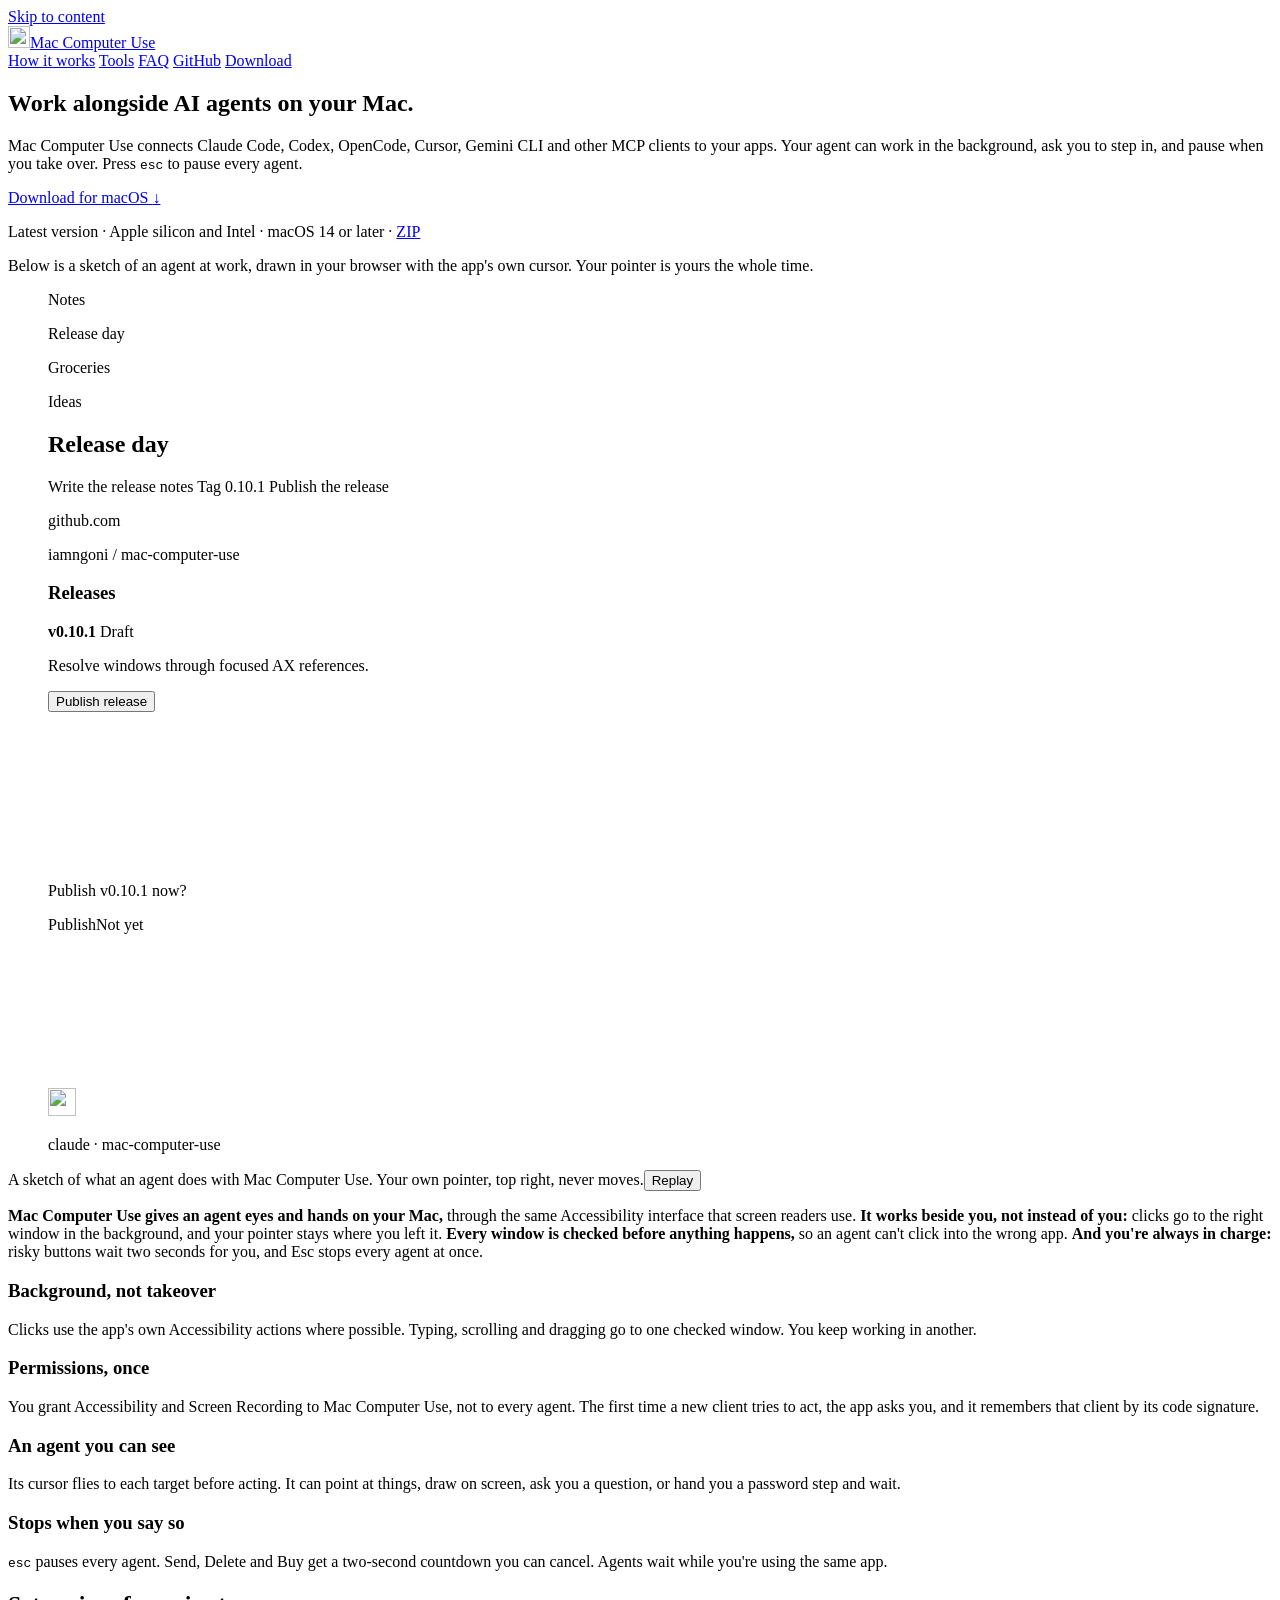
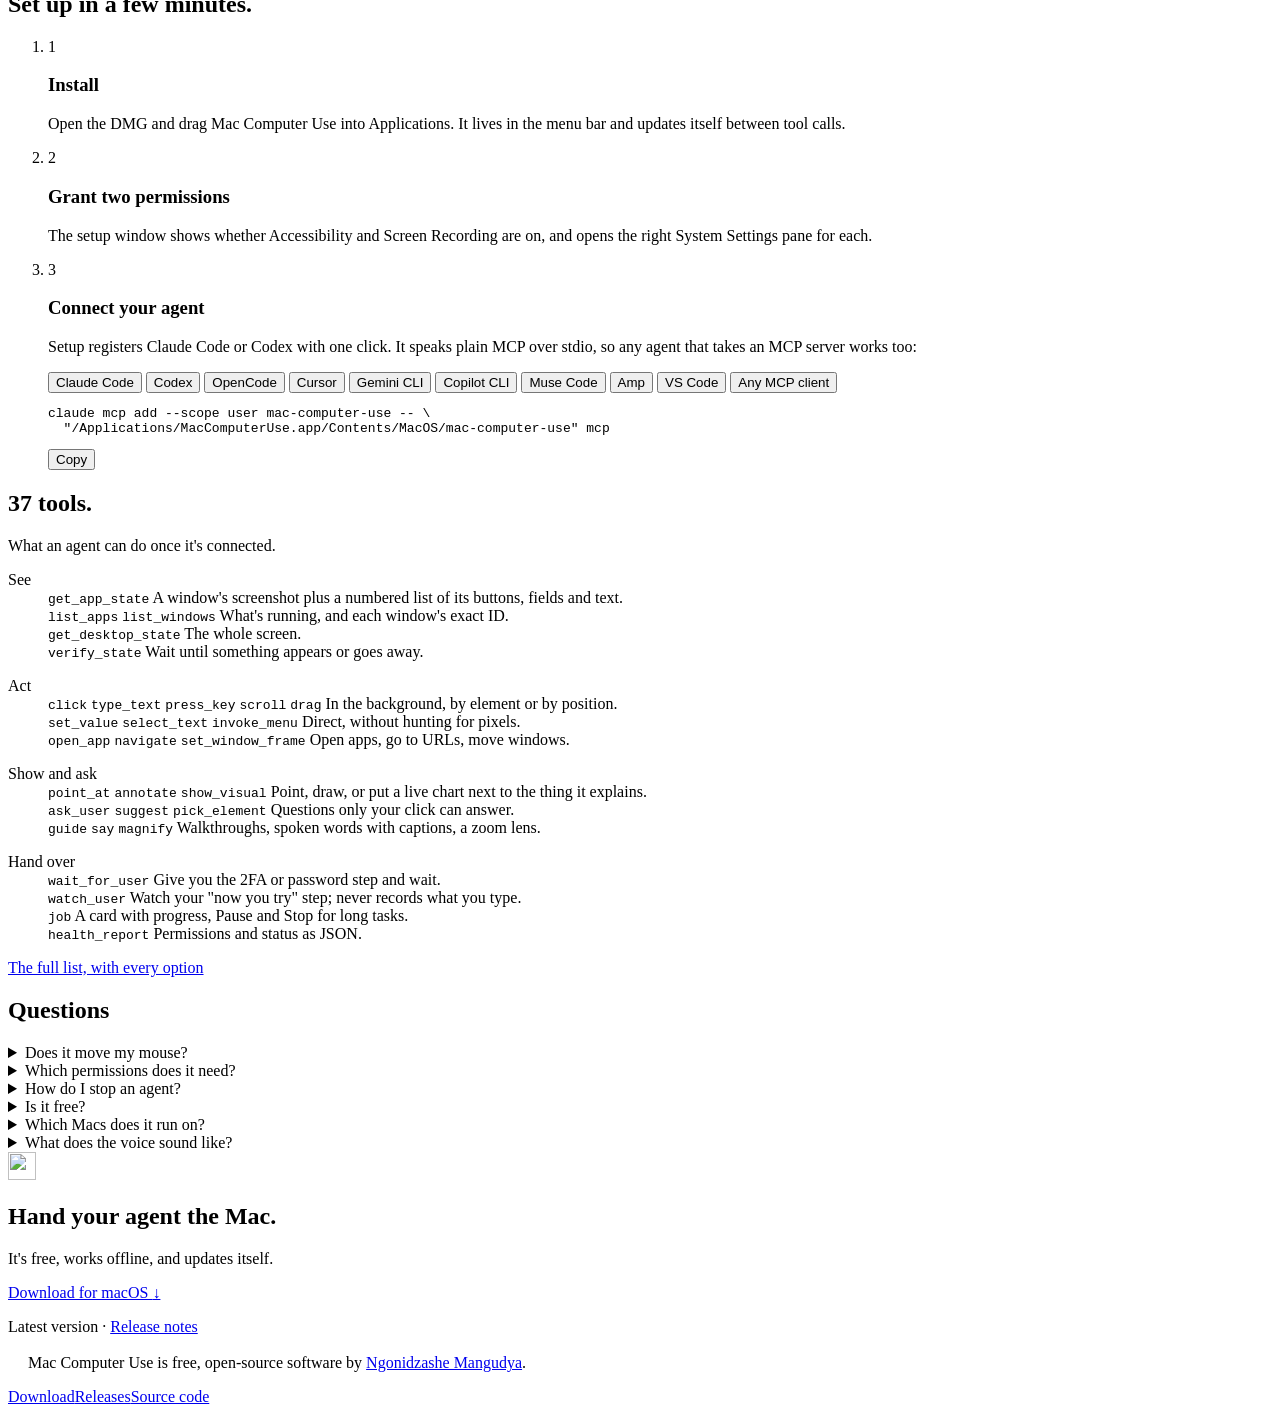
==== commit 0474993f: "feat: ✨ Make the website spectacular with the agent cursor as your pointer Co-Authored-By: Claude <n" ====
--- a/website/public/index.html
+++ b/website/public/index.html
@@ -3,8 +3,8 @@
 <head>
 <meta charset="utf-8">
 <meta name="viewport" content="width=device-width, initial-scale=1, viewport-fit=cover">
-<title>Mac Computer Use — let AI agents use your Mac, safely</title>
-<meta name="description" content="Mac Computer Use is a free, open-source macOS app that lets Claude Code, Codex, OpenCode, Cursor, Gemini CLI and other MCP clients see and use Mac apps in the background, without moving your pointer. Esc stops everything.">
+<title>Mac Computer Use — work alongside AI agents on your Mac</title>
+<meta name="description" content="Mac Computer Use is a free, open-source macOS app that connects Claude Code, Codex, OpenCode, Cursor, Gemini CLI and other MCP clients to your apps. Agents can work in the background, ask you to step in, and pause when you take over.">
 <link rel="canonical" href="https://mcu.iamngoni.dev/">
 <meta name="robots" content="index, follow, max-image-preview:large">
 <meta name="author" content="Ngonidzashe Mangudya">
@@ -16,14 +16,14 @@
 <meta property="og:site_name" content="Mac Computer Use">
 <meta property="og:url" content="https://mcu.iamngoni.dev/">
 <meta property="og:title" content="Mac Computer Use">
-<meta property="og:description" content="Let AI agents use your Mac without taking it from you. Free and open source.">
+<meta property="og:description" content="Work alongside AI agents on your Mac. Free and open source. Agents work in the background, ask when they need you, and pause when you take over.">
 <meta property="og:image" content="https://mcu.iamngoni.dev/og.png">
 <meta property="og:image:width" content="1200">
 <meta property="og:image:height" content="630">
 <meta property="og:image:alt" content="Mac Computer Use: the agent cursor working in a Mac window">
 <meta name="twitter:card" content="summary_large_image">
 <meta name="twitter:title" content="Mac Computer Use">
-<meta name="twitter:description" content="Let AI agents use your Mac without taking it from you.">
+<meta name="twitter:description" content="Work alongside AI agents on your Mac. Free and open source. Agents work in the background, ask when they need you, and pause when you take over.">
 <meta name="twitter:image" content="https://mcu.iamngoni.dev/og.png">
 
 <link rel="icon" href="/favicon-32.png" sizes="32x32" type="image/png">
@@ -76,25 +76,26 @@
     <a href="#how">How it works</a>
     <a href="#tools">Tools</a>
     <a href="#faq">FAQ</a>
-    <a href="https://github.com/iamngoni/mac-computer-use" rel="noopener">GitHub</a>
+    <a href="https://github.com/iamngoni/mac-computer-use" rel="noopener" data-cur="Read the source">GitHub</a>
     <a href="/download" class="nav-dl">Download</a>
   </nav>
 </header>
 
 <main id="main">
   <section class="hero page">
+    <div class="hero-bg" aria-hidden="true"><i></i><i></i><i></i></div>
     <div class="hero-text">
-      <h1>Let your agent use your Mac, without taking it from&nbsp;you.</h1>
-      <p class="lede">Mac Computer Use is a small Mac app that lets Claude Code, Codex, OpenCode, Cursor, Gemini CLI and other MCP clients see and use your apps. It works in the background, leaves your pointer alone, and stops the moment you press <kbd>esc</kbd>.</p>
+      <h1>Work alongside AI agents on your Mac.</h1>
+      <p class="lede">Mac Computer Use connects Claude Code, Codex, OpenCode, Cursor, Gemini CLI and other MCP clients to your apps. Your agent can work in the background, ask you to step in, and pause when you take over. Press <kbd>esc</kbd> to pause every agent.</p>
       <div class="dl">
-        <a class="btn" href="/download">Download for macOS <span aria-hidden="true">↓</span></a>
+        <a class="btn" href="/download" data-cur="Grab it — it's free">Download for macOS <span aria-hidden="true">↓</span></a>
         <p class="dl-meta"><span data-version>Latest version</span> · Apple silicon and Intel · macOS 14 or later<span data-size></span> · <a class="ink" href="/download/zip">ZIP</a></p>
       </div>
     </div>
     <p class="aside">Below is a sketch of an agent at work, drawn in your browser with the app's own cursor. Your pointer is yours the whole time.</p>
   </section>
 
-  <section class="page" aria-label="Demo">
+  <section class="page sketch-wrap" aria-label="Demo">
     <figure class="sketch" id="sketch">
       <div class="desk" id="desk">
         <div class="win notes" id="notes">
@@ -139,7 +140,7 @@
         <ol id="log"></ol>
       </div>
     </figure>
-    <figcaption class="cap"><span>A sketch of what an agent does with Mac Computer Use. Your own pointer, top right, never moves.</span><button type="button" class="replay" id="replay">Replay</button></figcaption>
+    <figcaption class="cap"><span>A sketch of what an agent does with Mac Computer Use. Your own pointer, top right, never moves.</span><button type="button" class="replay" id="replay" data-cur="Run it again">Replay</button></figcaption>
   </section>
 
   <section class="page statement">
@@ -298,7 +299,7 @@
     <h2>Hand your agent the Mac.</h2>
     <p>It's free, works offline, and updates itself.</p>
     <div class="dl">
-      <a class="btn" href="/download">Download for macOS <span aria-hidden="true">↓</span></a>
+      <a class="btn" href="/download" data-cur="Grab it — it's free">Download for macOS <span aria-hidden="true">↓</span></a>
       <p class="dl-meta"><span data-version>Latest version</span> · <a class="ink" data-notes href="https://github.com/iamngoni/mac-computer-use/releases">Release notes</a></p>
     </div>
   </section>
@@ -310,5 +311,6 @@
 </footer>
 
 <script src="/app.js" defer></script>
+<script src="/fx.js" defer></script>
 </body>
 </html>
